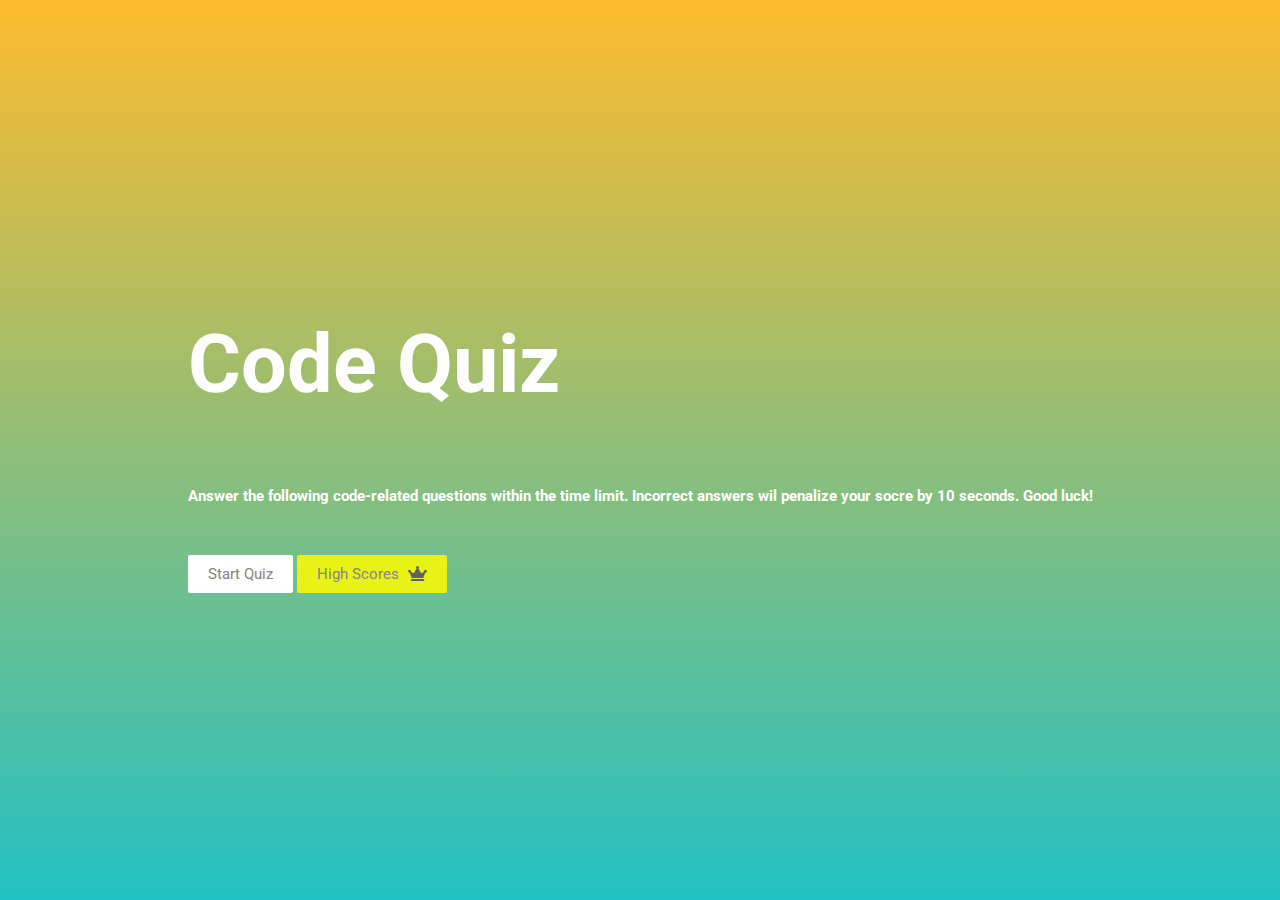
==== index.html @ 9c99c2f7 "first commit" ====
<!DOCTYPE html>
<html lang="en">

<head>
    <meta charset="UTF-8">
    <meta name="viewport" content="width=device-width, initial-scale=1.0">
    <meta http-equiv="X-UA-Compatible" content="ie=edge">
    <meta name="Description" content="Enter your description here" />

    <link rel="stylesheet" href="https://cdnjs.cloudflare.com/ajax/libs/font-awesome/5.15.0/css/all.min.css">
    <link rel="stylesheet" href="style.css">
    <title>Code Quiz</title>

</head>

<body>

    <div class="container">
        <div id="home" class="flex-coluwn flex-content">
            <h1>Code Quiz</h1>
            <h6>Answer the following code-related questions within the time limit. Incorrect answers wil penalize
                your
                socre by 10 seconds. Good luck!</h6>
            <a href="quiz.html" class="btn">Start Quiz</a>
            <a href="highscores.html" id="highScore-btn" class="btn">High Scores <i class="fas fa-crown"></i></a>
        </div>
    </div>

    <script src="script.js"></script>

    <script src="https://cdnjs.cloudflare.com/ajax/libs/jquery/3.5.1/jquery.slim.min.js"></script>
    <script src="https://cdnjs.cloudflare.com/ajax/libs/popper.js/1.16.1/umd/popper.min.js"></script>
    <script src="https://cdnjs.cloudflare.com/ajax/libs/twitter-bootstrap/4.5.2/js/bootstrap.min.js"></script>
</body>

</html>
---- style.css ----
@import url('https://fonts.googleapis.com/css2?family=Roboto:wght@300&display=swap');

:root {
	background-image: linear-gradient(0deg, rgba(34, 193, 195, 1) 0%, rgba(253, 187, 45, 1) 100%);
	background-repeat: no-repeat;
	background-repeat: no-repeat;
	background-attachment: fixed;
}

* {
	box-sizing: border-box;
	margin: 0px;
	padding: 0px;
	font-size: 15px;
	font-family: 'Roboto', sans-serif;
}



h1 {
	font-size: 5.4rem;
	color: #fff;
	margin-bottom: 5rem;
}

h6 {
	font-size: 15px;
	color: #fff;
	margin-bottom: 4rem;
}

.container {
	width: 100%;
	height: 100vh;
	display: flex;
	justify-content: center;
	align-items: center;
	max-width: 80rem;
	margin: 0 auto;
	padding: 2rem;

}

.flex-column {
	display: flex;
	flex-direction: column;
}

.flex-center {
	justify-content: center;
	align-items: center;
}

.justify-center {
	justify-content: center;
}

.text-center {
	text-align: center;
}

hidden {
	display: none;
}

.btn {
	background-color: #ffffff;
	border: none;
	color: #858585;
	text-decoration: none;
	cursor: pointer;
	text-align: justify;
	font-size: 15px;
	position: relative;
	flex-wrap: wrap;
	padding: 10px;
	padding-right: 20px;
	padding-left: 20px;
	border-radius: 2px;
}

.btn:hover {
	cursor: pointer;
	color: #ffffff;
	background-color: #d6d6d6;
	transition: transform 150ms;
	transform: scale(1.03);
}

.btn[disabled]:hover {
	cursor: not-allowed;
	box-shadow: none;
	transform: none;
}

#highScore-btn {
	background-color: #fffb00d8;
}
#highScore-btn:hover {
	background-color: #dad611;
	color: #ffffff;
}

.fa-crown {
	font-size: 15px;
	margin-left: 5px;
	color: #616161;
}
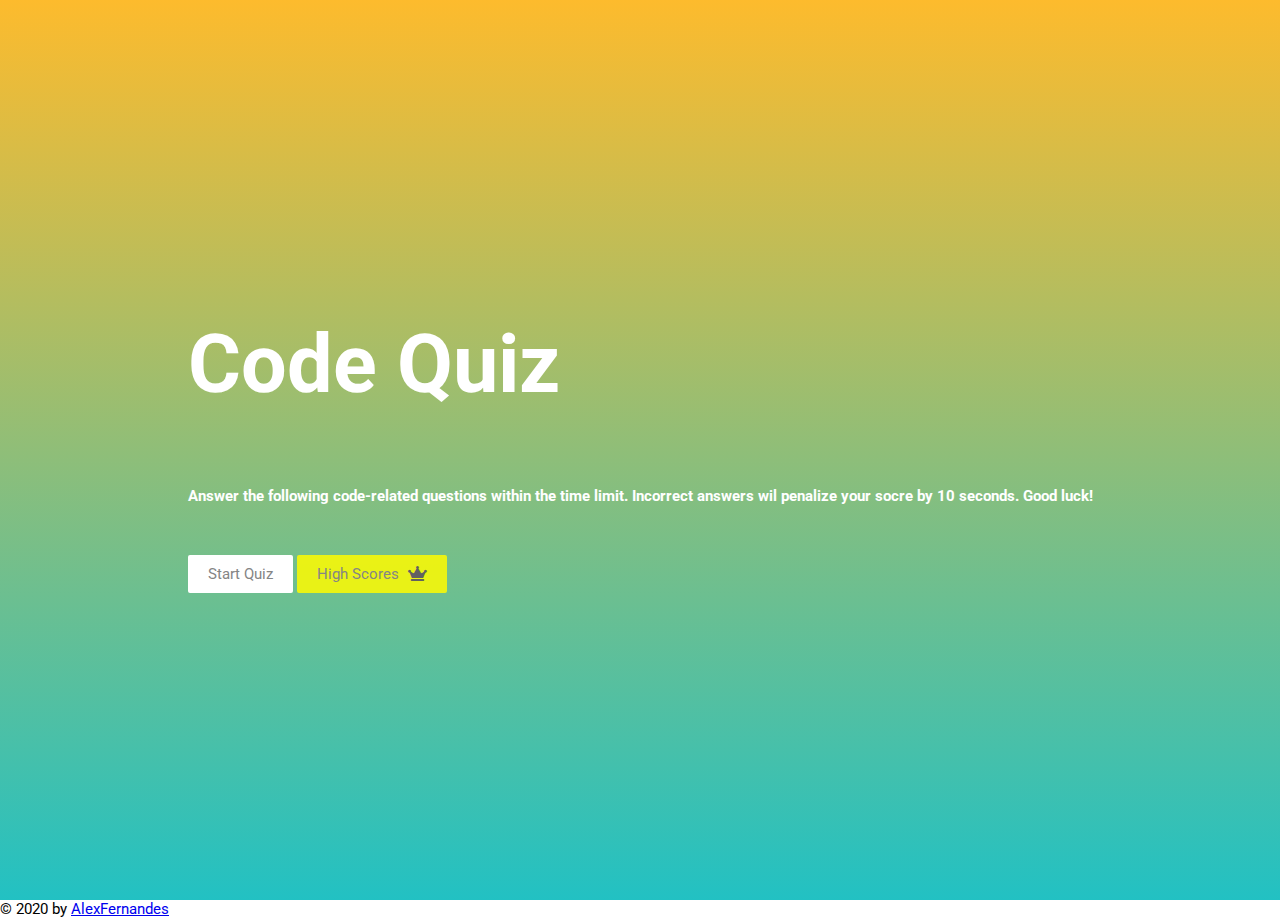
==== commit a51f025d: "update" ====
--- a/index.html
+++ b/index.html
@@ -8,26 +8,31 @@
     <meta name="Description" content="Enter your description here" />
 
     <link rel="stylesheet" href="https://cdnjs.cloudflare.com/ajax/libs/font-awesome/5.15.0/css/all.min.css">
-    <link rel="stylesheet" href="style.css">
+    <link rel="stylesheet" href="index.css">
     <title>Code Quiz</title>
 
 </head>
 
 <body>
+    <div class="wrapper">
+        <div class="container">
+            <div id="home" class="flex-coluwn flex-content">
+                <h1>Code Quiz</h1>
+                <h6>Answer the following code-related questions within the time limit. Incorrect answers wil penalize
+                    your
+                    socre by 10 seconds. Good luck!</h6>
+                <a href="game.html" onclick class="btn">Start Quiz</a>
+                <a href="highScores.html" id="highScore-btn" class="btn">High Scores <i class="fas fa-crown"></i></a>
+            </div>
+        </div>
+       
 
-    <div class="container">
-        <div id="home" class="flex-coluwn flex-content">
-            <h1>Code Quiz</h1>
-            <h6>Answer the following code-related questions within the time limit. Incorrect answers wil penalize
-                your
-                socre by 10 seconds. Good luck!</h6>
-            <a href="quiz.html" class="btn">Start Quiz</a>
-            <a href="highscores.html" id="highScore-btn" class="btn">High Scores <i class="fas fa-crown"></i></a>
-        </div>
     </div>
-
-    <script src="script.js"></script>
-
+    <footer>
+        <p>© 2020   by <a href="https://twitter.com/alexafernands">AlexFernandes</a></p>
+      
+    </footer>
+    <script src="game.js"></script>
     <script src="https://cdnjs.cloudflare.com/ajax/libs/jquery/3.5.1/jquery.slim.min.js"></script>
     <script src="https://cdnjs.cloudflare.com/ajax/libs/popper.js/1.16.1/umd/popper.min.js"></script>
     <script src="https://cdnjs.cloudflare.com/ajax/libs/twitter-bootstrap/4.5.2/js/bootstrap.min.js"></script>
--- a/index.css
+++ b/index.css
@@ -0,0 +1,111 @@
+@import url('https://fonts.googleapis.com/css2?family=Roboto:wght@300&display=swap');
+
+:root {
+	background-image: linear-gradient(0deg, rgba(34, 193, 195, 1) 0%, rgba(253, 187, 45, 1) 100%);
+	background-repeat: no-repeat;
+	background-repeat: no-repeat;
+	background-attachment: fixed;
+}
+
+* {
+	box-sizing: border-box;
+	margin: 0px;
+	padding: 0px;
+	font-size: 15px;
+	font-family: 'Roboto', sans-serif;
+}
+
+
+
+h1 {
+	font-size: 5.4rem;
+	color: #fff;
+	margin-bottom: 5rem;
+}
+
+h6 {
+	font-size: 15px;
+	color: #fff;
+	margin-bottom: 4rem;
+}
+
+.container {
+	width: 100%;
+	height: 100vh;
+	display: flex;
+	justify-content: center;
+	align-items: center;
+	max-width: 80rem;
+	margin: 0 auto;
+	padding: 2rem;
+
+}
+
+.flex-column {
+	display: flex;
+	flex-direction: column;
+}
+
+.flex-center {
+	justify-content: center;
+	align-items: center;
+}
+
+.justify-center {
+	justify-content: center;
+}
+
+.text-center {
+	text-align: center;
+}
+
+hidden {
+	display: none;
+}
+
+.btn {
+	background-color: #ffffff;
+	border: none;
+	color: #858585;
+	text-decoration: none;
+	cursor: pointer;
+	text-align: justify;
+	font-size: 15px;
+	position: relative;
+	flex-wrap: wrap;
+	padding: 10px;
+	padding-right: 20px;
+	padding-left: 20px;
+	border-radius: 2px;
+}
+
+.btn:hover {
+	cursor: pointer;
+	color: #ffffff;
+	background-color: #d6d6d6;
+	transition: transform 150ms;
+	transform: scale(1.03);
+}
+
+.btn[disabled]:hover {
+	cursor: not-allowed;
+	box-shadow: none;
+	transform: none;
+}
+
+#highScore-btn {
+	background-color: #fffb00d8;
+}
+#highScore-btn:hover {
+	background-color: #dad611;
+	color: #ffffff;
+}
+
+.fa-crown {
+	font-size: 15px;
+	margin-left: 5px;
+	color: #616161;
+}
+
+
+
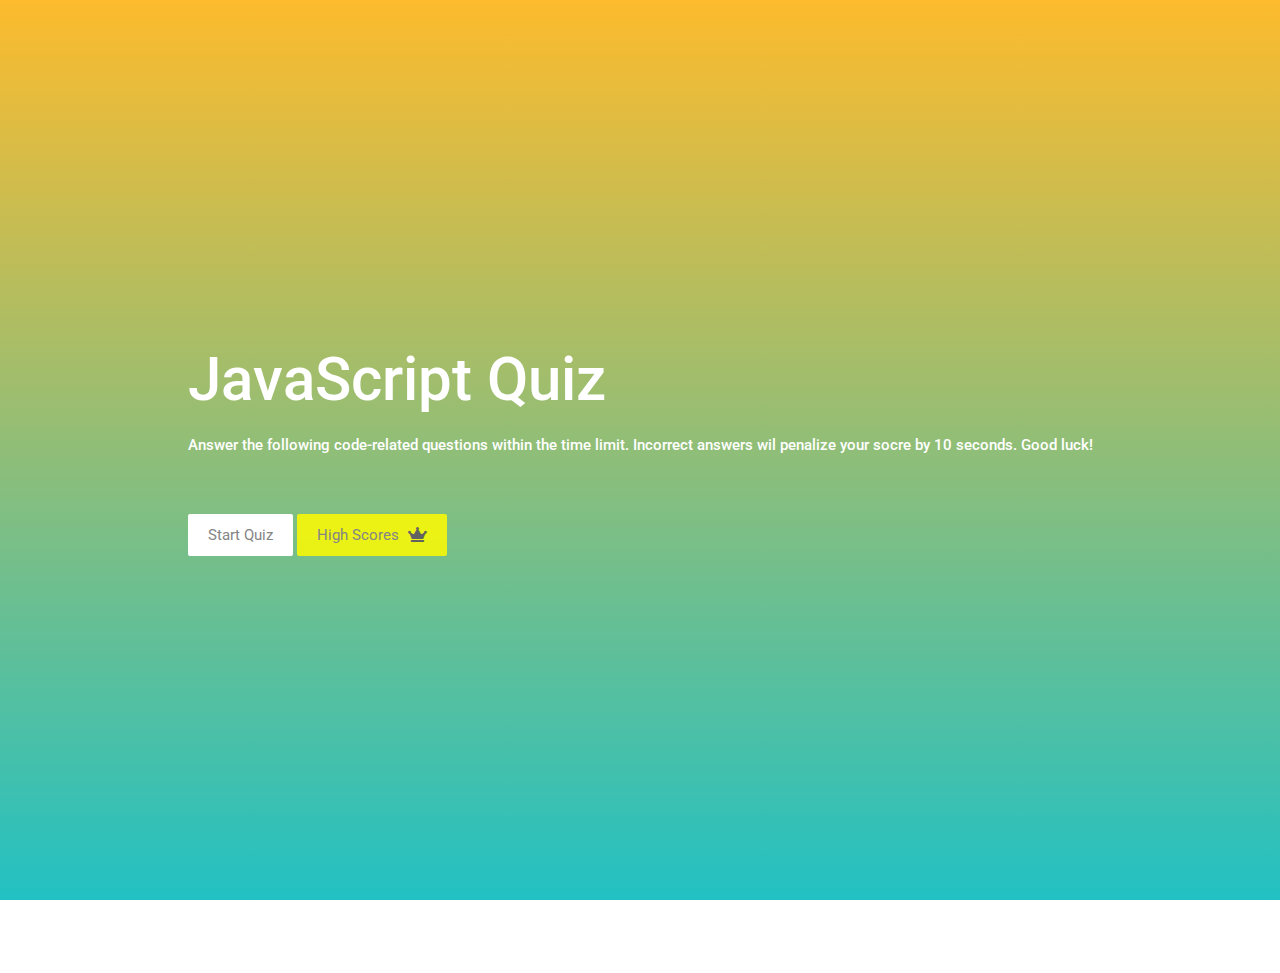
==== commit be0ddcad: "adjust css" ====
--- a/index.html
+++ b/index.html
@@ -8,34 +8,45 @@
     <meta name="Description" content="Enter your description here" />
 
     <link rel="stylesheet" href="https://cdnjs.cloudflare.com/ajax/libs/font-awesome/5.15.0/css/all.min.css">
-    <link rel="stylesheet" href="index.css">
-    <title>Code Quiz</title>
+    <link rel="stylesheet" href="https://stackpath.bootstrapcdn.com/bootstrap/4.5.2/css/bootstrap.min.css"
+        integrity="sha384-JcKb8q3iqJ61gNV9KGb8thSsNjpSL0n8PARn9HuZOnIxN0hoP+VmmDGMN5t9UJ0Z" crossorigin="anonymous">
+    <link rel="stylesheet" href="style.css">
+    <title>JavaScript Quiz |Home</title>
 
 </head>
 
 <body>
-    <div class="wrapper">
-        <div class="container">
-            <div id="home" class="flex-coluwn flex-content">
-                <h1>Code Quiz</h1>
-                <h6>Answer the following code-related questions within the time limit. Incorrect answers wil penalize
-                    your
-                    socre by 10 seconds. Good luck!</h6>
-                <a href="game.html" onclick class="btn">Start Quiz</a>
-                <a href="highScores.html" id="highScore-btn" class="btn">High Scores <i class="fas fa-crown"></i></a>
+    <div class="container">
+        <div class="row">
+            <div class=".col-lg-4">
+            </div>
+            <div class=".col-lg-4">
+                <div id="home">
+                    <h1>JavaScript Quiz </h1>
+                    <h6>Answer the following code-related questions within the time limit. Incorrect answers wil
+                        penalize
+                        your
+                        socre by 10 seconds. Good luck!</h6>
+                    <a href="game.html" class="btn">Start Quiz</a>
+                    <a href="scores.html" id="highScore-btn" class="btn">High Scores <i class="fas fa-crown"></i></a>
+                </div>
+            </div>
+            <div class=".col-lg-4">
             </div>
         </div>
-       
-
     </div>
+    <script src="https://code.jquery.com/jquery-3.5.1.slim.min.js"
+        integrity="sha384-DfXdz2htPH0lsSSs5nCTpuj/zy4C+OGpamoFVy38MVBnE+IbbVYUew+OrCXaRkfj"
+        crossorigin="anonymous"></script>
+    <script src="https://cdn.jsdelivr.net/npm/popper.js@1.16.1/dist/umd/popper.min.js"
+        integrity="sha384-9/reFTGAW83EW2RDu2S0VKaIzap3H66lZH81PoYlFhbGU+6BZp6G7niu735Sk7lN"
+        crossorigin="anonymous"></script>
+    <script src="https://stackpath.bootstrapcdn.com/bootstrap/4.5.2/js/bootstrap.min.js"
+        integrity="sha384-B4gt1jrGC7Jh4AgTPSdUtOBvfO8shuf57BaghqFfPlYxofvL8/KUEfYiJOMMV+rV"
+        crossorigin="anonymous"></script>
     <footer>
-        <p>© 2020   by <a href="https://twitter.com/alexafernands">AlexFernandes</a></p>
-      
+        <p>© 2020 Designed by <a href="https://twitter.com/alexafernands">AlexFernandes</a></p>
     </footer>
-    <script src="game.js"></script>
-    <script src="https://cdnjs.cloudflare.com/ajax/libs/jquery/3.5.1/jquery.slim.min.js"></script>
-    <script src="https://cdnjs.cloudflare.com/ajax/libs/popper.js/1.16.1/umd/popper.min.js"></script>
-    <script src="https://cdnjs.cloudflare.com/ajax/libs/twitter-bootstrap/4.5.2/js/bootstrap.min.js"></script>
 </body>
 
 </html>--- a/style.css
+++ b/style.css
@@ -0,0 +1,103 @@
+@import url("https://fonts.googleapis.com/css2?family=Roboto:wght@300&display=swap");
+
+* {
+	box-sizing: border-box;
+	margin: 0px;
+	padding: 0px;
+	font-size: 15px;
+	font-family: "Roboto", sans-serif;
+}
+
+html,
+body {
+	height: 100%;
+	margin: 0px;
+	padding: 0px;
+	background-image: linear-gradient(
+		0deg,
+		rgba(34, 193, 195, 1) 0%,
+		rgba(253, 187, 45, 1) 100%
+	);
+	background-repeat: no-repeat;
+	background-repeat: no-repeat;
+	background-attachment: fixed;
+}
+
+p, a {
+	font-size: 12px;
+	color: rgb(255, 255, 255);
+}
+
+h1 {
+	font-size: 60px;
+	color: #fff;
+	margin-bottom: 20px;
+}
+
+h6 {
+	font-size: 15px;
+	color: #fff;
+	margin-bottom: 4rem;
+}
+
+.container {
+	width: 100%;
+	height: 100vh;
+	display: flex;
+	justify-content: center;
+	align-items: center;
+	max-width: 80rem;
+	margin: 0 auto;
+	padding: 20px 60px 20px 60px;
+}
+
+.justify-center {
+	justify-content: center;
+}
+
+.btn {
+	background-color: #ffffff;
+	border: none;
+	color: #858585;
+	text-decoration: none;
+	cursor: pointer;
+	text-align: justify;
+	font-size: 15px;
+	position: relative;
+	flex-wrap: wrap;
+	padding: 10px;
+	padding-right: 20px;
+	padding-left: 20px;
+	border-radius: 2px;
+}
+
+.btn:hover {
+	cursor: pointer;
+	color: #ffffff;
+	background-color: #d6d6d6;
+	transition: transform 150ms;
+	transform: scale(1.03);
+}
+
+#highScore-btn {
+	background-color: #fffb00d8;
+}
+
+#highScore-btn:hover {
+	background-color: #dad611;
+	color: #ffffff;
+}
+
+.fa-crown {
+	font-size: 15px;
+	margin-left: 5px;
+	color: #616161;
+}
+
+footer {
+	width: 100%;
+	color: rgb(255, 255, 255);
+	text-align: center;
+	padding-top: 20px;
+	padding-bottom: 20px;
+}